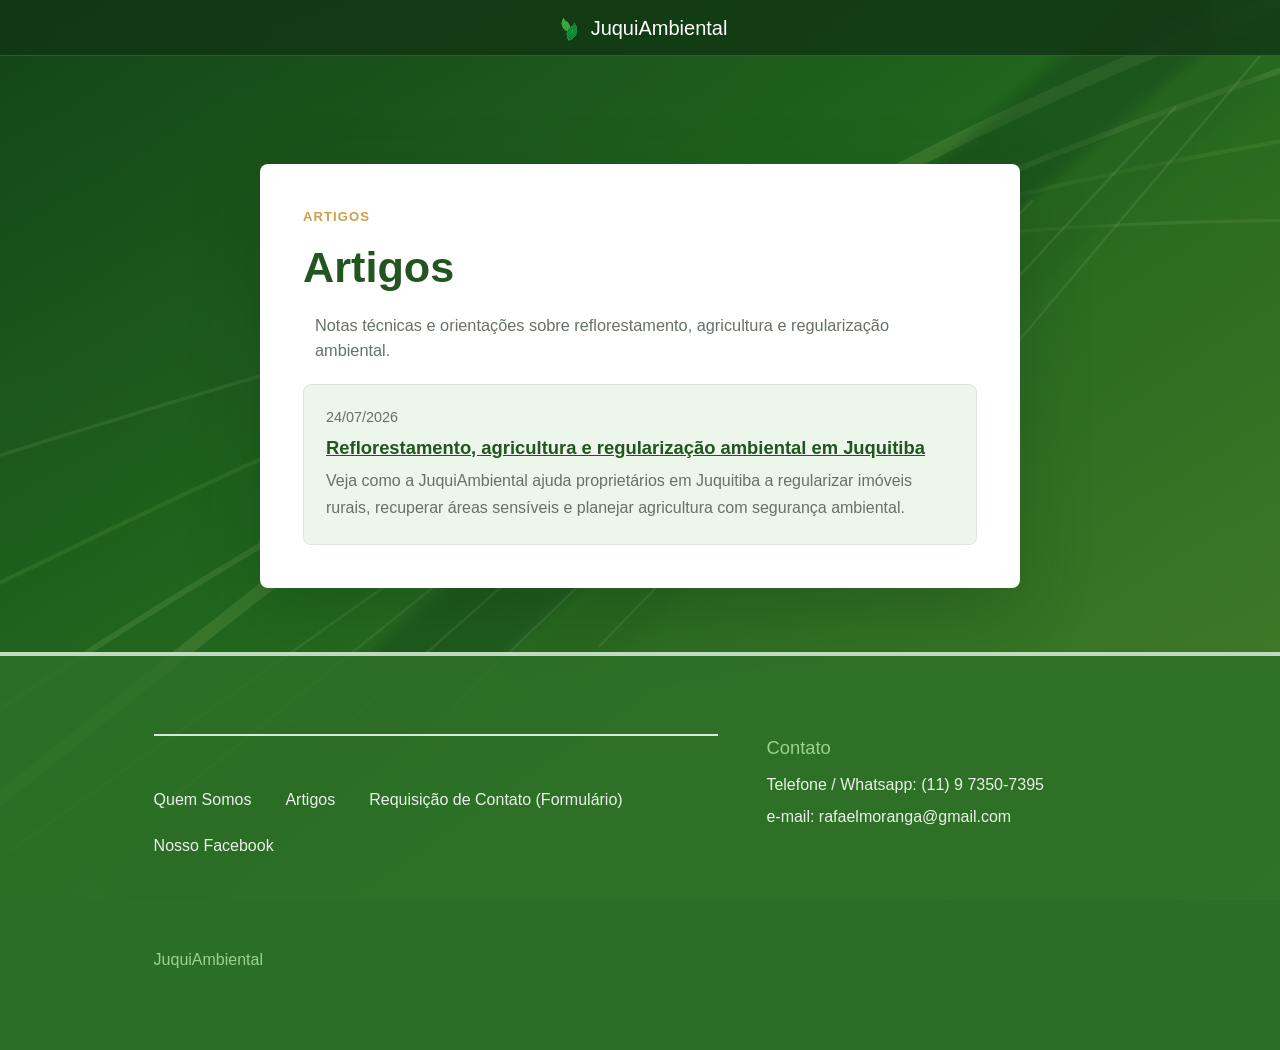
==== artigos/index.html @ 2f9d65ea "Build static site" ====
<!doctype html><html lang=pt-BR><head><meta charset=utf-8><meta name=viewport content="width=device-width,initial-scale=1"><meta name=description content="Notas técnicas e orientações sobre reflorestamento, agricultura e regularização ambiental."><title>Artigos | JuquiAmbiental</title><link rel=icon href=/images/logo-mark.svg type=image/svg+xml><link rel=stylesheet href=/css/main.css></head><body><header class=site-header aria-label=Cabeçalho><a class=brand href=/ aria-label=JuquiAmbiental><img src=/images/logo-mark.svg alt width=28 height=28>
<span>JuquiAmbiental</span></a></header><main class=page-shell><section class=content-page><p class=eyebrow>Artigos</p><h1>Artigos</h1><p class=lead>Notas técnicas e orientações sobre reflorestamento, agricultura e regularização ambiental.</p><div class=article-list><article class=article-card><time datetime=2026-07-24>24/07/2026</time><h2><a href=/artigos/reflorestamento-agricultura-regularizacao-juquitiba/>Reflorestamento, agricultura e regularização ambiental em Juquitiba</a></h2><p>Veja como a JuquiAmbiental ajuda proprietários em Juquitiba a regularizar imóveis rurais, recuperar áreas sensíveis e planejar agricultura com segurança ambiental.</p></article></div></section></main><footer class=site-footer><nav aria-label=Rodapé><a href=/#quem-somos>Quem Somos</a>
<a href=/artigos/>Artigos</a>
<a href=/#contato>Requisição de Contato (Formulário)</a>
<a href=https://www.facebook.com/>Nosso Facebook</a></nav><section class=footer-contact aria-labelledby=footer-contact-title><h2 id=footer-contact-title>Contato</h2><p>Telefone / Whatsapp: (11) 9 7350-7395</p><p>e-mail: <a href=mailto:rafaelmoranga@gmail.com>rafaelmoranga@gmail.com</a></p></section><p class=copyright>JuquiAmbiental</p></footer></body></html>
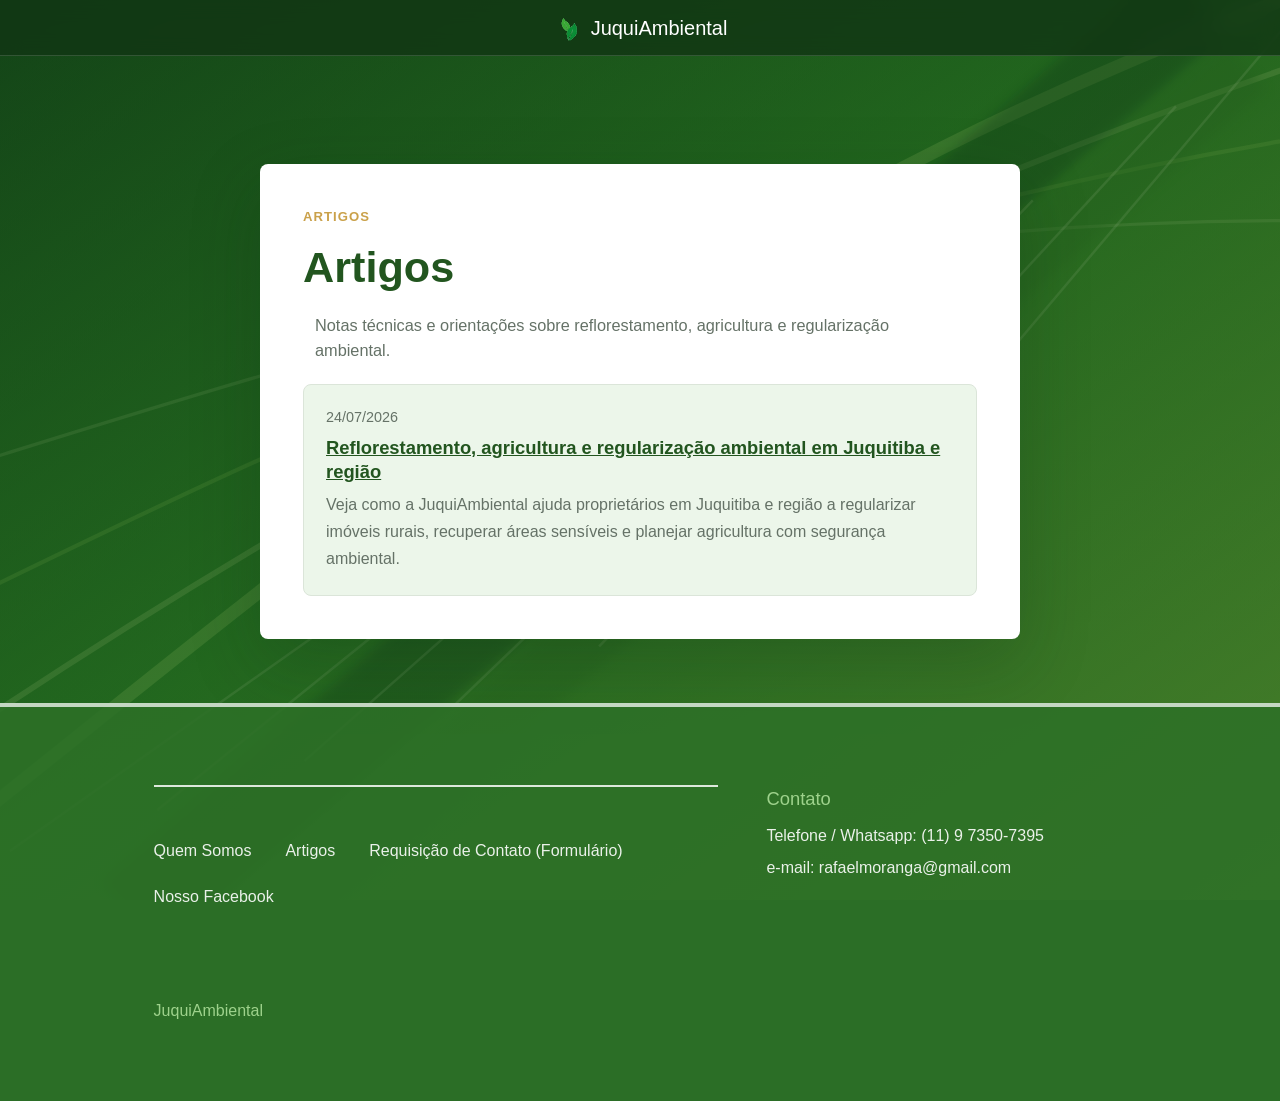
==== commit e5fcb717: "Build static site" ====
--- a/artigos/index.html
+++ b/artigos/index.html
@@ -1,5 +1,5 @@
-<!doctype html><html lang=pt-BR><head><meta charset=utf-8><meta name=viewport content="width=device-width,initial-scale=1"><meta name=description content="Notas técnicas e orientações sobre reflorestamento, agricultura e regularização ambiental."><title>Artigos | JuquiAmbiental</title><link rel=icon href=/images/logo-mark.svg type=image/svg+xml><link rel=stylesheet href=/css/main.css></head><body><header class=site-header aria-label=Cabeçalho><a class=brand href=/ aria-label=JuquiAmbiental><img src=/images/logo-mark.svg alt width=28 height=28>
-<span>JuquiAmbiental</span></a></header><main class=page-shell><section class=content-page><p class=eyebrow>Artigos</p><h1>Artigos</h1><p class=lead>Notas técnicas e orientações sobre reflorestamento, agricultura e regularização ambiental.</p><div class=article-list><article class=article-card><time datetime=2026-07-24>24/07/2026</time><h2><a href=/artigos/reflorestamento-agricultura-regularizacao-juquitiba/>Reflorestamento, agricultura e regularização ambiental em Juquitiba</a></h2><p>Veja como a JuquiAmbiental ajuda proprietários em Juquitiba a regularizar imóveis rurais, recuperar áreas sensíveis e planejar agricultura com segurança ambiental.</p></article></div></section></main><footer class=site-footer><nav aria-label=Rodapé><a href=/#quem-somos>Quem Somos</a>
+<!doctype html><html lang=pt-BR><head><meta charset=utf-8><meta name=viewport content="width=device-width,initial-scale=1"><meta name=description content="Notas técnicas e orientações sobre reflorestamento, agricultura e regularização ambiental."><title>Artigos | JuquiAmbiental</title><link rel=icon href=/images/logo-mark.svg type=image/svg+xml><link rel=stylesheet href=/css/main.css><script async src="https://www.googletagmanager.com/gtag/js?id=G-5Y6GE2VRGQ"></script><script>window.dataLayer=window.dataLayer||[];function gtag(){dataLayer.push(arguments)}gtag("js",new Date),gtag("config","G-5Y6GE2VRGQ")</script></head><body><header class=site-header aria-label=Cabeçalho><a class=brand href=/ aria-label=JuquiAmbiental><img src=/images/logo-mark.svg alt width=28 height=28>
+<span>JuquiAmbiental</span></a></header><main class=page-shell><section class=content-page><p class=eyebrow>Artigos</p><h1>Artigos</h1><p class=lead>Notas técnicas e orientações sobre reflorestamento, agricultura e regularização ambiental.</p><div class=article-list><article class=article-card><time datetime=2026-07-24>24/07/2026</time><h2><a href=/artigos/reflorestamento-agricultura-regularizacao-juquitiba/>Reflorestamento, agricultura e regularização ambiental em Juquitiba e região</a></h2><p>Veja como a JuquiAmbiental ajuda proprietários em Juquitiba e região a regularizar imóveis rurais, recuperar áreas sensíveis e planejar agricultura com segurança ambiental.</p></article></div></section></main><footer class=site-footer><nav aria-label=Rodapé><a href=/#quem-somos>Quem Somos</a>
 <a href=/artigos/>Artigos</a>
 <a href=/#contato>Requisição de Contato (Formulário)</a>
 <a href=https://www.facebook.com/>Nosso Facebook</a></nav><section class=footer-contact aria-labelledby=footer-contact-title><h2 id=footer-contact-title>Contato</h2><p>Telefone / Whatsapp: (11) 9 7350-7395</p><p>e-mail: <a href=mailto:rafaelmoranga@gmail.com>rafaelmoranga@gmail.com</a></p></section><p class=copyright>JuquiAmbiental</p></footer></body></html>
